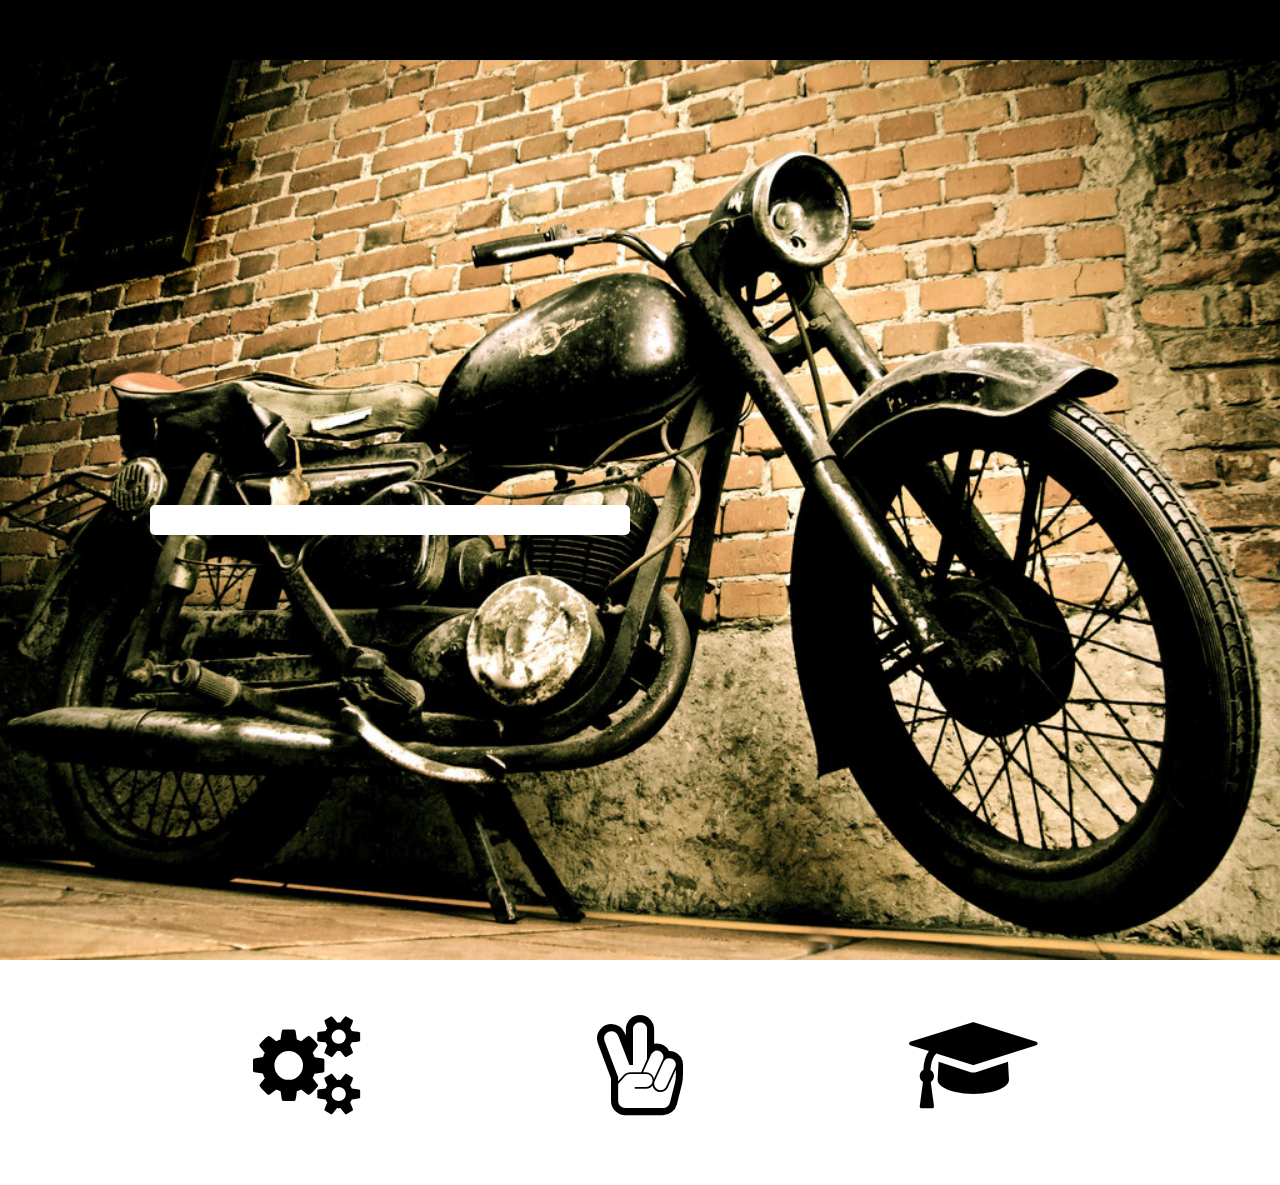
==== about_me_starter_website/index.html @ cc79f8c0 "added new project" ====
<!DOCTYPE html>
<html>
<head>
	<title>About Me!</title>
	<meta charset="UTF-8">
	<link rel="stylesheet" href="libraries/font-awesome/css/font-awesome.min.css" />
	<link rel="stylesheet" href="css/style.css" />
</head>
<body>

<div class="navbar">
	<div class="navbar-brand">
		<!-- put your name here -->
	</div>
</div>
<div class="banner">
	<div class="container user-info-container">
		<div class="col-6">
			<div class="headshot">
				<!-- add an image of yourself tag here -->
			</div>
		</div>
		<div class="col-6">
			<div class="user-info-text">
				<!-- add an h2 that states you're going to write about yourself -->
				<!-- add a paragraph about yourself -->
				<!-- add another paragraph about yourself -->
			</div>
		</div>
	</div>
</div>

<div class="container margin-top-50">
	<div class="col-4">
		<div class="hero-icon txt-center">
			<i class="fa fa-cogs"></i>
		</div>
		<div class="margin-top-20 txt-center hero-text">
			<!-- explain something you enjoy -->
		</div>
	</div>
	<div class="col-4">
		<div class="hero-icon txt-center">
			<i class="fa fa-hand-peace-o"></i>
		</div>
		<div class="margin-top-20 txt-center hero-text">
			<!-- what are your hobbies? -->
		</div>
	</div>
	<div class="col-4">
		<div class="hero-icon txt-center">
			<i class="fa fa-mortar-board"></i>
		</div>
		<div class="margin-top-20 txt-center hero-text">
			<!-- what do you love? -->
		</div>
	</div>
</div>

<script src="http://code.jquery.com/jquery-2.1.4.min.js"></script>
<script src="js/app.js"></script>

</body>
</html>
---- about_me_starter_website/css/style.css ----
body {
	margin:0;
	margin-bottom:40px;
}

h2 {
	margin:0;
}

.txt-center {
	text-align:center;
}

.margin-top-20 {
	margin-top:20px;
}

.banner {
	background:url(../img/motorcycle.jpg) no-repeat;
	background-size:cover;
	width:100%;
	position:relative;
}

.fixed-top {
	position:fixed;
	top:0;
	left:0;
}

.navbar {
	width:100%;
	height:60px;
	background-color:rgba(0,0,0,1);
	z-index:9999;
}

.navbar-brand {
	color:#FFF;
	line-height:60px;
	margin-left:20px;
	font-weight:700;
	font-style:italic;
	font-size:30px;
}

.container {
	width:100%;
	max-width:1000px;
	margin-left:auto;
	margin-right:auto;
	overflow:hidden;
}

.user-info-container {
	position:absolute;
	top:50%;
	left:50%;
	transform:translate(-50%, -50%);
}

.col-6 {
	float:left;
	width:50%;
	box-sizing:border-box;
	padding:0 10px;
}

.col-4 {
	float:left;
	width:33.333333333%;
	box-sizing:border-box;
	padding:0 10px;
}

.headshot img {
	width:70%;
	border-radius:100%;
	display:block;
	border:#CCC 4px solid;
	margin-left:auto;
	margin-right:auto;
}

.user-info-text {
	border-radius:5px;
	padding:15px;
	margin-top:20px;
	background-color: #FFFFFF;
}

.margin-top-50 {
	margin-top:50px;
}

.hero-icon {
	font-size:100px;
}

.hero-icon i:hover {
	color:#06C;
	cursor:pointer;
}

.hero-text {
	font-size:1.2em;
}
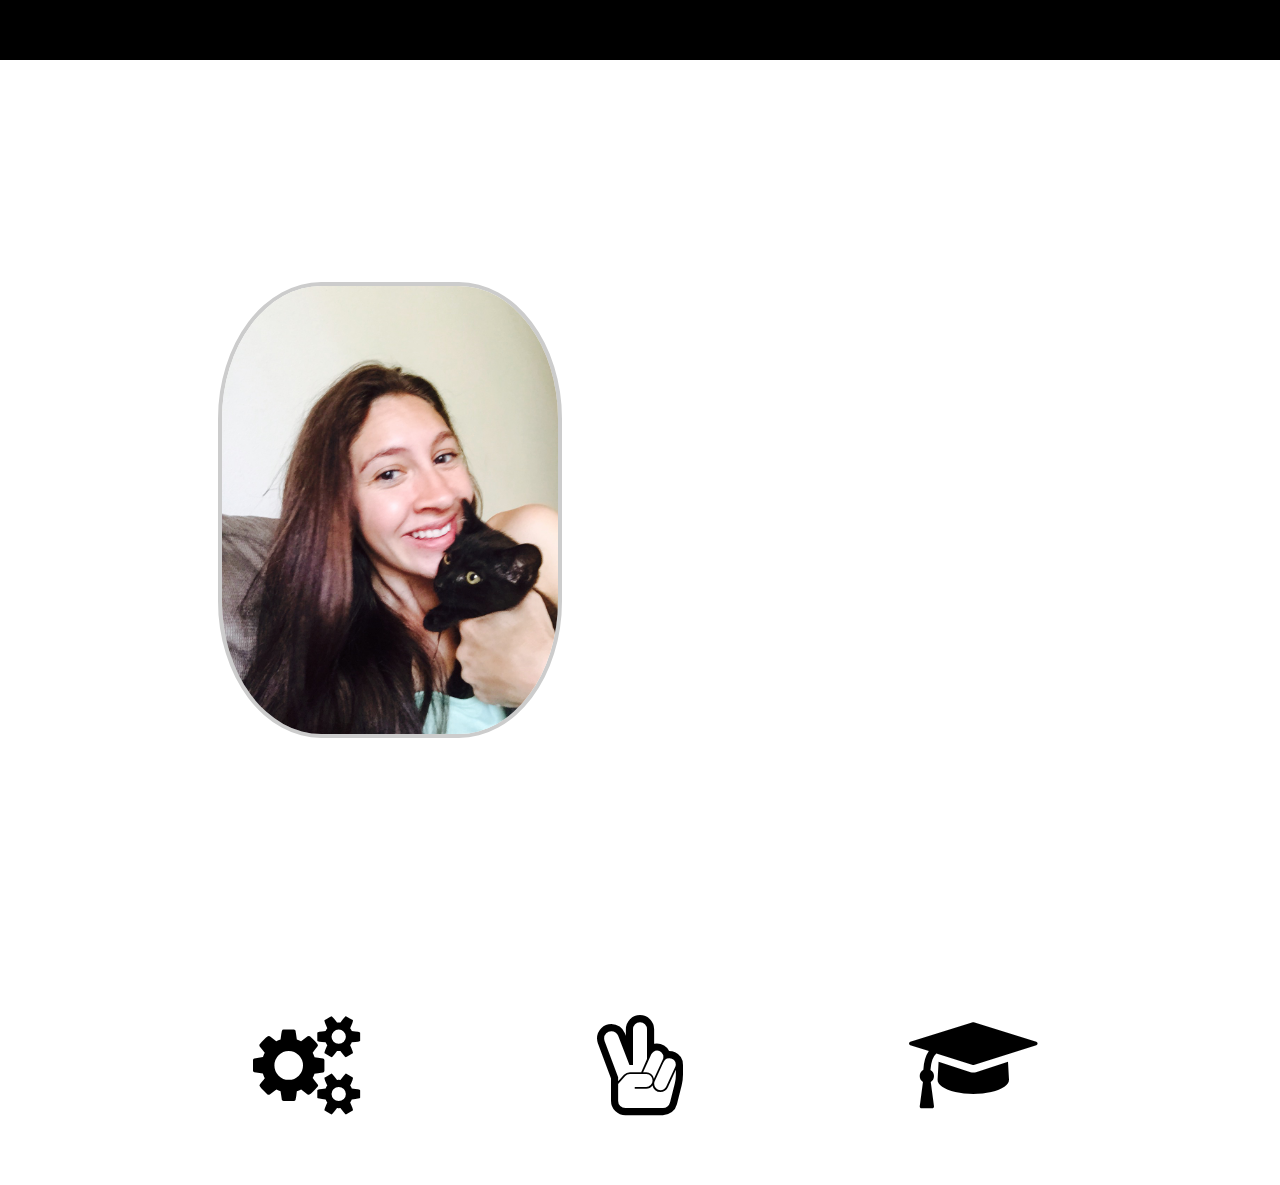
==== commit dd9ba89e: "project edits" ====
--- a/about_me_starter_website/index.html
+++ b/about_me_starter_website/index.html
@@ -10,21 +10,22 @@
 
 <div class="navbar">
 	<div class="navbar-brand">
-		<!-- put your name here -->
+		<!-- Step 1: put your name here -->
 	</div>
 </div>
 <div class="banner">
 	<div class="container user-info-container">
 		<div class="col-6">
 			<div class="headshot">
-				<!-- add an image of yourself tag here -->
+				<!-- Step 2: add an image of yourself tag here -->
+				<img src="img/headshot.jpg" class="headshot" alt="headshot">
 			</div>
 		</div>
 		<div class="col-6">
 			<div class="user-info-text">
-				<!-- add an h2 that states you're going to write about yourself -->
-				<!-- add a paragraph about yourself -->
-				<!-- add another paragraph about yourself -->
+				<!-- Step 3: add an h2 that states you're going to write about yourself -->
+				<!-- Step 4: add a paragraph about yourself -->
+				<!-- Step 5: add another paragraph about yourself -->
 			</div>
 		</div>
 	</div>
@@ -36,7 +37,7 @@
 			<i class="fa fa-cogs"></i>
 		</div>
 		<div class="margin-top-20 txt-center hero-text">
-			<!-- explain something you enjoy -->
+			<!-- Step 6: explain something you enjoy -->
 		</div>
 	</div>
 	<div class="col-4">
@@ -44,7 +45,7 @@
 			<i class="fa fa-hand-peace-o"></i>
 		</div>
 		<div class="margin-top-20 txt-center hero-text">
-			<!-- what are your hobbies? -->
+			<!-- Step 7: what are your hobbies? -->
 		</div>
 	</div>
 	<div class="col-4">
@@ -52,7 +53,7 @@
 			<i class="fa fa-mortar-board"></i>
 		</div>
 		<div class="margin-top-20 txt-center hero-text">
-			<!-- what do you love? -->
+			<!-- Step 8: what do you love? -->
 		</div>
 	</div>
 </div>
--- a/about_me_starter_website/css/style.css
+++ b/about_me_starter_website/css/style.css
@@ -16,7 +16,7 @@
 }
 
 .banner {
-	background:url(../img/motorcycle.jpg) no-repeat;
+	background:url(../img/bg.jpg) no-repeat;
 	background-size:cover;
 	width:100%;
 	position:relative;
@@ -75,7 +75,7 @@
 
 .headshot img {
 	width:70%;
-	border-radius:100%;
+	border-radius:30%;
 	display:block;
 	border:#CCC 4px solid;
 	margin-left:auto;
